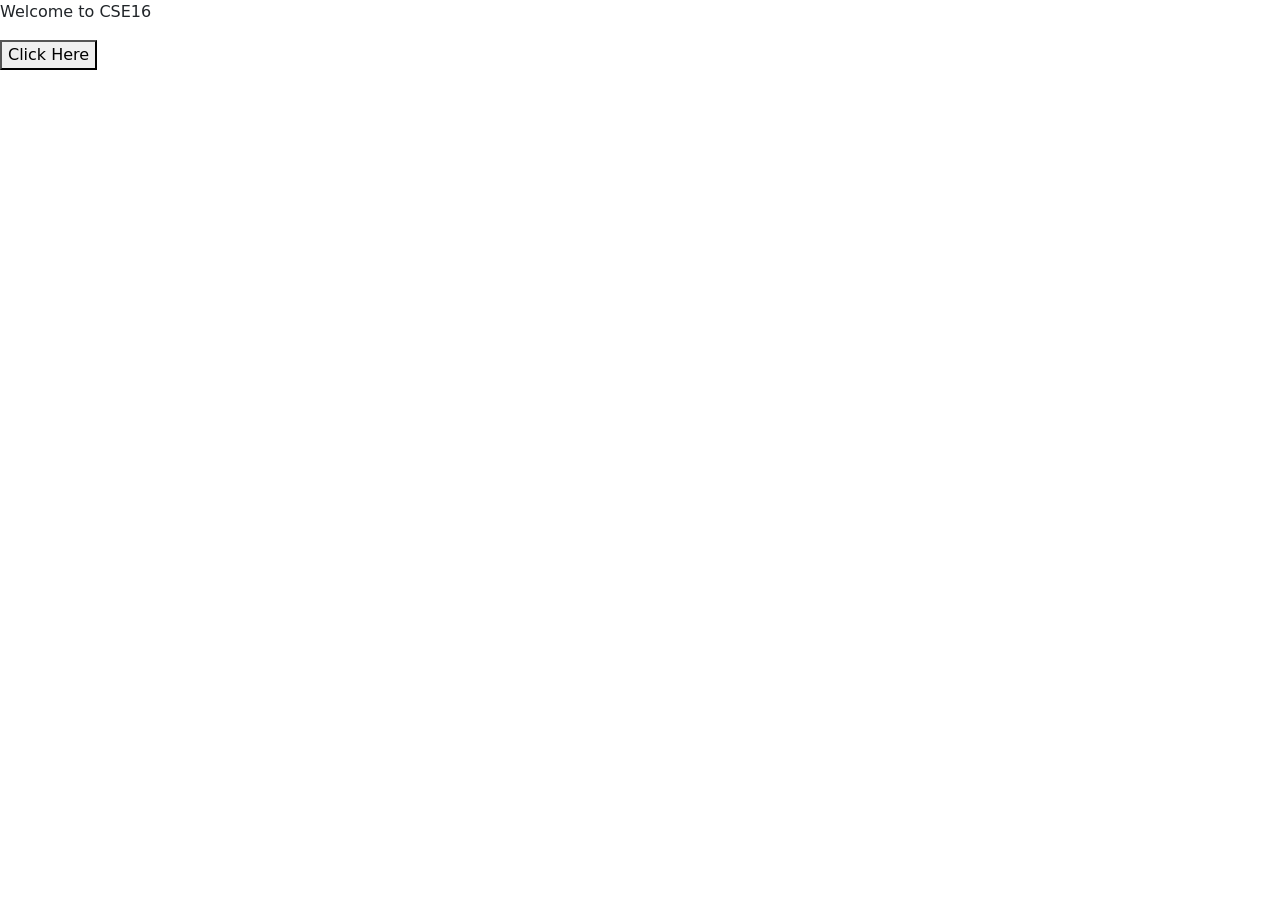
==== index.html @ 4df2a78f "24/02" ====
<!DOCTYPE html>
<html lang="en">
<head>
    <meta charset="UTF-8">
    <meta name="viewport" content="width=device-width, initial-scale=1.0">
    <title>Document</title>
    <link href="https://cdn.jsdelivr.net/npm/bootstrap@5.3.8/dist/css/bootstrap.min.css" rel="stylesheet" integrity="sha384-sRIl4kxILFvY47J16cr9ZwB07vP4J8+LH7qKQnuqkuIAvNWLzeN8tE5YBujZqJLB" crossorigin="anonymous">
    <script src="https://cdn.jsdelivr.net/npm/bootstrap@5.3.8/dist/js/bootstrap.bundle.min.js" integrity="sha384-FKyoEForCGlyvwx9Hj09JcYn3nv7wiPVlz7YYwJrWVcXK/BmnVDxM+D2scQbITxI" crossorigin="anonymous"></script>
</head>
<body>
    <p>Welcome to CSE16 </p>
    <button>Click Here</button>
    
</body>
</html>
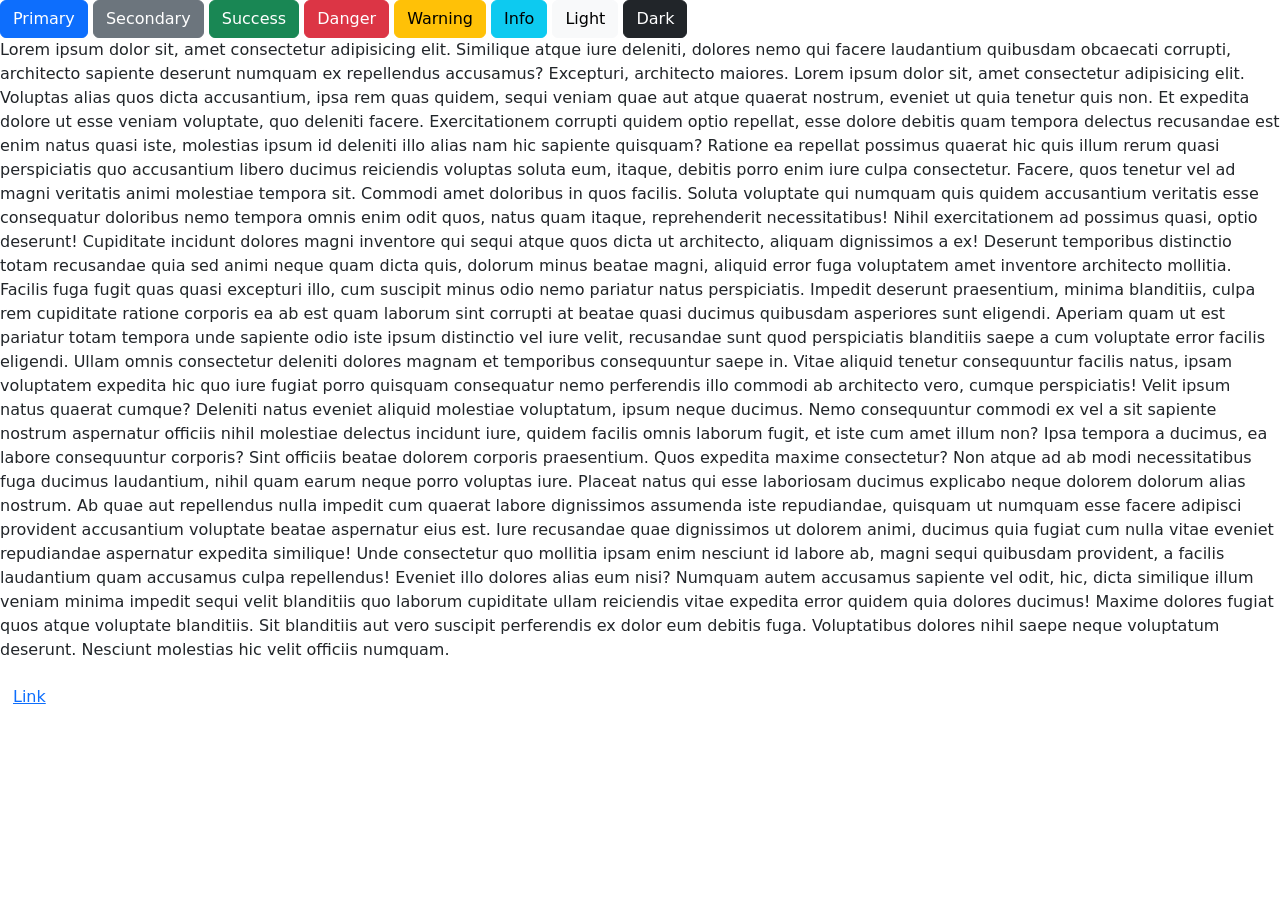
==== commit f5e52c55: "bootstarp" ====
--- a/index.html
+++ b/index.html
@@ -3,13 +3,24 @@
 <head>
     <meta charset="UTF-8">
     <meta name="viewport" content="width=device-width, initial-scale=1.0">
-    <title>Document</title>
-    <link href="https://cdn.jsdelivr.net/npm/bootstrap@5.3.8/dist/css/bootstrap.min.css" rel="stylesheet" integrity="sha384-sRIl4kxILFvY47J16cr9ZwB07vP4J8+LH7qKQnuqkuIAvNWLzeN8tE5YBujZqJLB" crossorigin="anonymous">
-    <script src="https://cdn.jsdelivr.net/npm/bootstrap@5.3.8/dist/js/bootstrap.bundle.min.js" integrity="sha384-FKyoEForCGlyvwx9Hj09JcYn3nv7wiPVlz7YYwJrWVcXK/BmnVDxM+D2scQbITxI" crossorigin="anonymous"></script>
+    <title>Welcome to Cse 16</title>
+        <link href="https://cdn.jsdelivr.net/npm/bootstrap@5.3.8/dist/css/bootstrap.min.css" rel="stylesheet" integrity="sha384-sRIl4kxILFvY47J16cr9ZwB07vP4J8+LH7qKQnuqkuIAvNWLzeN8tE5YBujZqJLB" crossorigin="anonymous">
+
 </head>
 <body>
-    <p>Welcome to CSE16 </p>
-    <button>Click Here</button>
-    
+     <button type="button" class="btn btn-primary">Primary</button>
+     <button type="button" class="btn btn-secondary">Secondary</button>
+     <button type="button" class="btn btn-success">Success</button>
+     <button type="button" class="btn btn-danger">Danger</button>
+     <button type="button" class="btn btn-warning">Warning</button>
+     <button type="button" class="btn btn-info">Info</button>
+     <button type="button" class="btn btn-light">Light</button>
+     <button type="button" class="btn btn-dark">Dark</button>
+     <p>
+       Lorem ipsum dolor sit, amet consectetur adipisicing elit. Similique atque iure deleniti, dolores nemo qui facere laudantium quibusdam obcaecati corrupti, architecto sapiente deserunt numquam ex repellendus accusamus? Excepturi, architecto maiores.
+       Lorem ipsum dolor sit, amet consectetur adipisicing elit. Voluptas alias quos dicta accusantium, ipsa rem quas quidem, sequi veniam quae aut atque quaerat nostrum, eveniet ut quia tenetur quis non. Et expedita dolore ut esse veniam voluptate, quo deleniti facere. Exercitationem corrupti quidem optio repellat, esse dolore debitis quam tempora delectus recusandae est enim natus quasi iste, molestias ipsum id deleniti illo alias nam hic sapiente quisquam? Ratione ea repellat possimus quaerat hic quis illum rerum quasi perspiciatis quo accusantium libero ducimus reiciendis voluptas soluta eum, itaque, debitis porro enim iure culpa consectetur. Facere, quos tenetur vel ad magni veritatis animi molestiae tempora sit. Commodi amet doloribus in quos facilis. Soluta voluptate qui numquam quis quidem accusantium veritatis esse consequatur doloribus nemo tempora omnis enim odit quos, natus quam itaque, reprehenderit necessitatibus! Nihil exercitationem ad possimus quasi, optio deserunt! Cupiditate incidunt dolores magni inventore qui sequi atque quos dicta ut architecto, aliquam dignissimos a ex! Deserunt temporibus distinctio totam recusandae quia sed animi neque quam dicta quis, dolorum minus beatae magni, aliquid error fuga voluptatem amet inventore architecto mollitia. Facilis fuga fugit quas quasi excepturi illo, cum suscipit minus odio nemo pariatur natus perspiciatis. Impedit deserunt praesentium, minima blanditiis, culpa rem cupiditate ratione corporis ea ab est quam laborum sint corrupti at beatae quasi ducimus quibusdam asperiores sunt eligendi. Aperiam quam ut est pariatur totam tempora unde sapiente odio iste ipsum distinctio vel iure velit, recusandae sunt quod perspiciatis blanditiis saepe a cum voluptate error facilis eligendi. Ullam omnis consectetur deleniti dolores magnam et temporibus consequuntur saepe in. Vitae aliquid tenetur consequuntur facilis natus, ipsam voluptatem expedita hic quo iure fugiat porro quisquam consequatur nemo perferendis illo commodi ab architecto vero, cumque perspiciatis! Velit ipsum natus quaerat cumque? Deleniti natus eveniet aliquid molestiae voluptatum, ipsum neque ducimus. Nemo consequuntur commodi ex vel a sit sapiente nostrum aspernatur officiis nihil molestiae delectus incidunt iure, quidem facilis omnis laborum fugit, et iste cum amet illum non? Ipsa tempora a ducimus, ea labore consequuntur corporis? Sint officiis beatae dolorem corporis praesentium. Quos expedita maxime consectetur? Non atque ad ab modi necessitatibus fuga ducimus laudantium, nihil quam earum neque porro voluptas iure. Placeat natus qui esse laboriosam ducimus explicabo neque dolorem dolorum alias nostrum. Ab quae aut repellendus nulla impedit cum quaerat labore dignissimos assumenda iste repudiandae, quisquam ut numquam esse facere adipisci provident accusantium voluptate beatae aspernatur eius est. Iure recusandae quae dignissimos ut dolorem animi, ducimus quia fugiat cum nulla vitae eveniet repudiandae aspernatur expedita similique! Unde consectetur quo mollitia ipsam enim nesciunt id labore ab, magni sequi quibusdam provident, a facilis laudantium quam accusamus culpa repellendus! Eveniet illo dolores alias eum nisi? Numquam autem accusamus sapiente vel odit, hic, dicta similique illum veniam minima impedit sequi velit blanditiis quo laborum cupiditate ullam reiciendis vitae expedita error quidem quia dolores ducimus! Maxime dolores fugiat quos atque voluptate blanditiis. Sit blanditiis aut vero suscipit perferendis ex dolor eum debitis fuga. Voluptatibus dolores nihil saepe neque voluptatum deserunt. Nesciunt molestias hic velit officiis numquam.
+     </p>
+     <button type="button" class="btn btn-link">Link</button>
+
 </body>
 </html>
